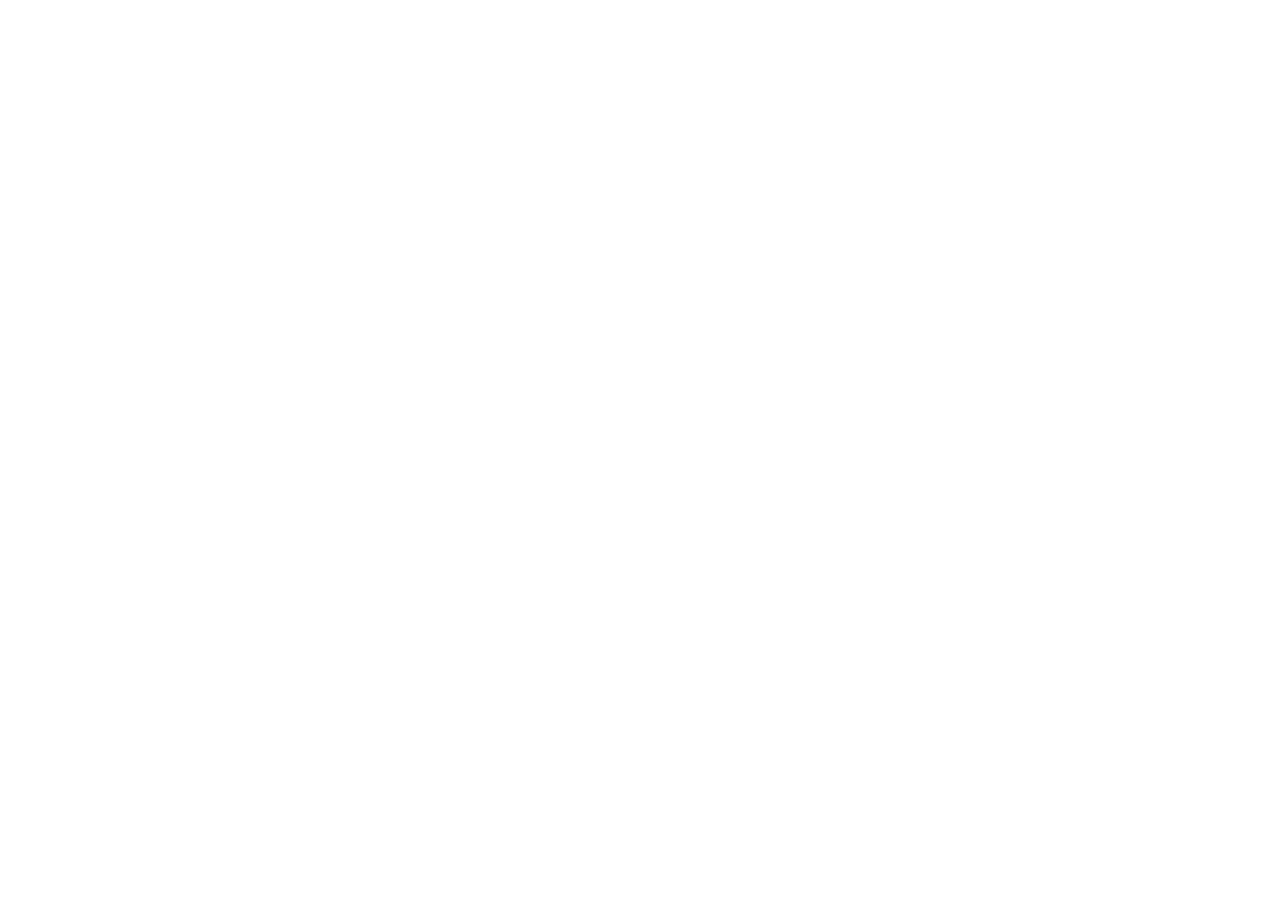
==== login.html @ 6f3d3bb9 "did changes to sigup" ====
<!DOCTYPE html>
<html lang="en">
<head>
    <meta charset="UTF-8">
    <meta http-equiv="X-UA-Compatible" content="IE=edge">
    <meta name="viewport" content="width=device-width, initial-scale=1.0">
    <title>Document</title>
</head>
<body>
    
</body>
</html>

<script src="./script/login.js"></script>
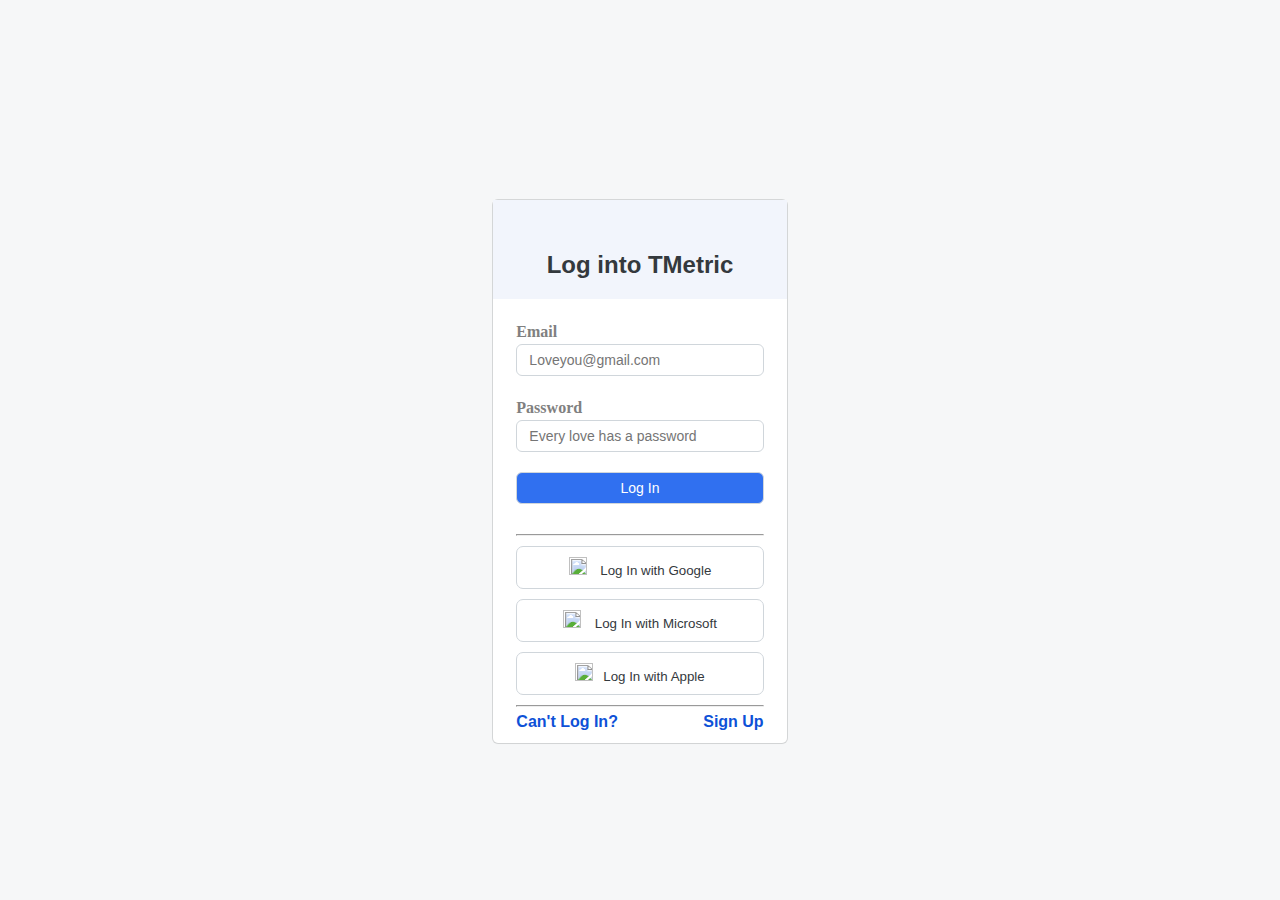
==== commit 09495ca4: "Merge pull request #9 from geraltyen/day-5" ====
--- a/login.html
+++ b/login.html
@@ -4,11 +4,38 @@
     <meta charset="UTF-8">
     <meta http-equiv="X-UA-Compatible" content="IE=edge">
     <meta name="viewport" content="width=device-width, initial-scale=1.0">
-    <title>Document</title>
+    <title>Log into TMetric</title>
+    <link rel="stylesheet" href="./styles/login.css">
 </head>
 <body>
-    
+    <div id="logincard">
+        <div id="logintop">
+            <img src="https://id.tmetric.com/images/tmetric_logo_and_text.svg" alt="">
+            <h2>Log into TMetric</h2>
+        </div>
+        <div id="loginbody">
+        <form action="">
+            <p>Email</p>
+            <input id="email" type="email" placeholder="Loveyou@gmail.com">
+            <p>Password</p>
+            <input id="password" type="password" placeholder="Every love has a password">
+            
+            <input style="color:white ;" id="logsubmit" type="submit" value="Log In">
+            <hr>
+            
+        </form>
+                <button class="othersign"> <img src="https://id.tmetric.com/images/google_logo.svg" alt=""> Log In with Google</button>
+                <button class="othersign"> <img src="https://id.tmetric.com/images/microsoft_logo.svg" alt=""> Log In with Microsoft</button>
+                <button class="othersign"> <img src="./styles/images/ios.png" alt="">Log In with Apple</button>
+                <hr>
+            </div>
+            
+            <div id="loginbot">
+                <a href="#">Can't Log In?</a>
+                <a href="Signup.html">Sign Up</a>
+            </div>
+        </div>
+   
 </body>
-</html>
-
+</html>             
 <script src="./script/login.js"></script>--- a/styles/login.css
+++ b/styles/login.css
@@ -0,0 +1,135 @@
+*{
+    margin: 0;
+    padding: 0;
+    box-sizing: border-box;
+    
+}
+body{
+    background-color: rgb(246,247,248);
+}
+
+
+
+
+#logincard{
+    width: 23vw;
+    height: fit-content;
+    margin: auto;
+    box-shadow: rgba(0, 0, 0, 0.02) 0px 1px 3px 0px, rgba(27, 31, 35, 0.15) 0px 0px 0px 1px;
+    border-radius: 5px;
+    margin-top: 200px;
+    background-color: white;
+}
+#logintop{
+    display: flex;
+    flex-direction: column;
+    justify-content: center;
+    align-items: center;
+    background-color: rgb(242,245,252);
+    padding: 7% 2%;
+    font-family: 'Lucida Sans', 'Lucida Sans Regular', 'Lucida Grande', 'Lucida Sans Unicode', Geneva, Verdana, sans-serif;
+    font-weight: lighter;
+    color: #34393d;
+
+}
+#logintop img{
+    margin-bottom: 30px;
+}
+#loginbody{
+    padding: 7% 8% 2% 8%;
+
+}
+#loginbody p{
+    font-size: 16px;
+    color: gray;
+    line-height: 1.5;
+    font-weight: bold;
+}
+
+#loginbody input{
+    width: 100%;
+    font-size: 18px;
+    border-radius: 6px;
+    border: 0;
+    box-shadow: 0 0 0 transparent;
+    padding: 5px 10px;
+    border: 1px solid #d0d6db;
+    color: #34393d;
+    margin-bottom: 20px;
+    font-size: .875rem;
+    font-weight: 500;
+    height: calc(1.8875rem + 2px);
+    line-height: 1.3;
+    padding: .375rem .75rem;
+    transition: all .2s
+}
+#logsubmit{
+    background-color: rgb(48,112,240);
+    
+    cursor: pointer;
+}
+#logsubmit:hover{
+    background-color: rgb(14, 81, 215);
+    transition: all 0.3s ease-in 0s;
+}
+hr:nth-child(6){
+    margin-top: 10px;
+    margin-bottom: 10px;
+
+}
+
+#loginbot{
+    padding:0 8% 4% 8% ;
+    display: flex;
+    justify-content: space-between;
+
+}
+#loginbot a{
+    text-decoration: none;
+    color: rgb(14, 81, 215);
+    font-weight: bold;
+    font-family:'Segoe UI', Tahoma, Geneva, Verdana, sans-serif;
+}
+
+
+
+
+
+
+
+
+
+
+
+
+
+.othersign{
+    display: block;
+    width: 100%;
+    padding: 10px 20px;
+    border: 0;
+    background-color: transparent;
+    color: #34393d;
+    border-radius: 7px;
+    margin-bottom: 10px;
+    cursor: pointer;
+    text-align: center;
+    justify-content: center;
+    align-items: center;
+    box-shadow: 0 0 0 transparent;
+    border: 1px solid #d0d6db;
+}
+.othersign img{
+    height: 18px;
+    width: 18px;
+    margin-right: 10px;
+    
+}
+#already a{
+    text-decoration: none;
+    color: rgb(48,112,240);
+}
+#already{
+    text-align: center;
+    height: fit-content;
+}